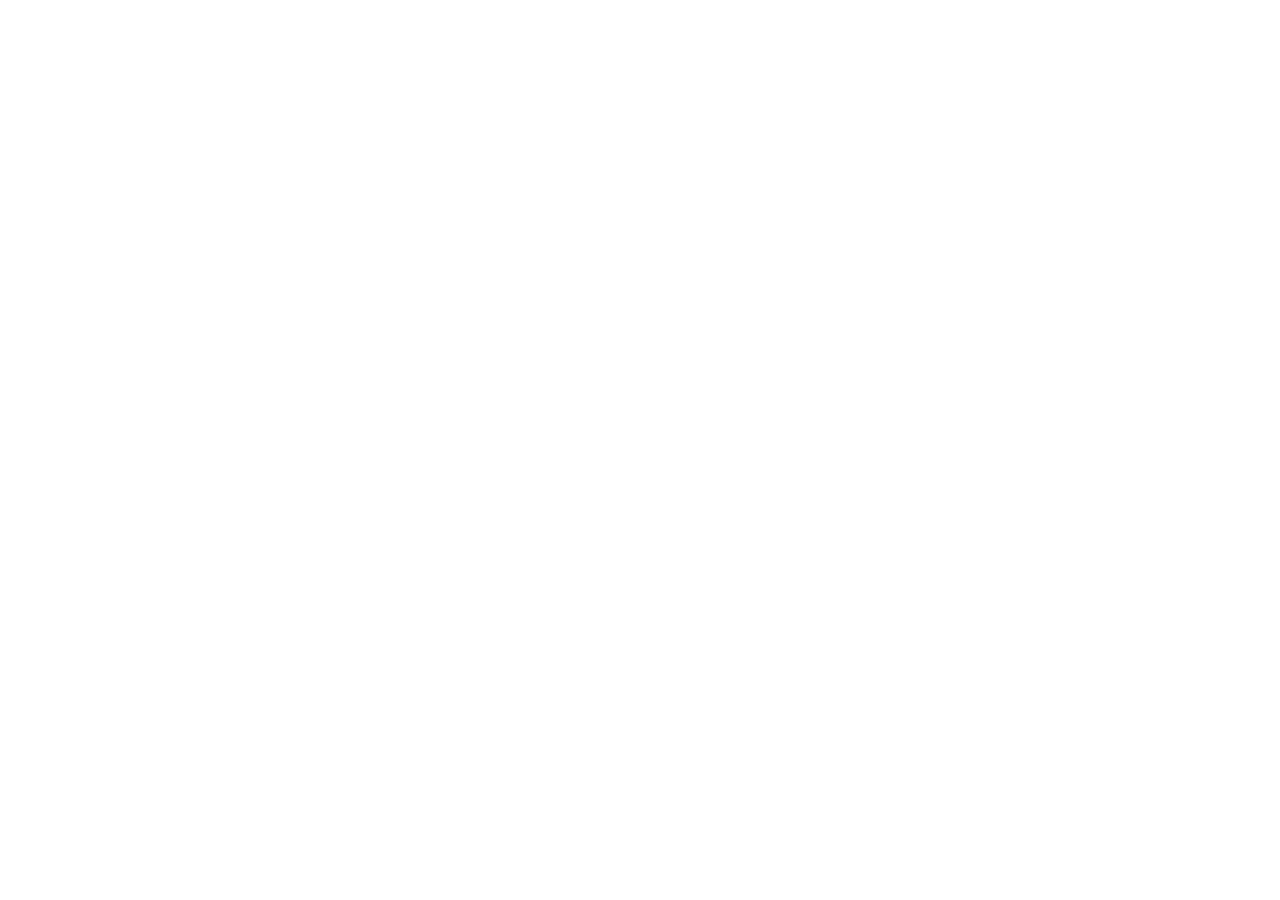
==== booking.html @ 74c10046 "Created basic structure and css-links" ====
<!DOCTYPE html>
<html lang="en">
<head>
    <meta charset="UTF-8">
    <meta name="viewport" content="width=device-width, initial-scale=1.0">
    <title>Booking</title>
    <link rel="stylesheet" href="css/styles.css">
</head>
<body>
    
</body>
</html>
---- css/styles.css ----
/*
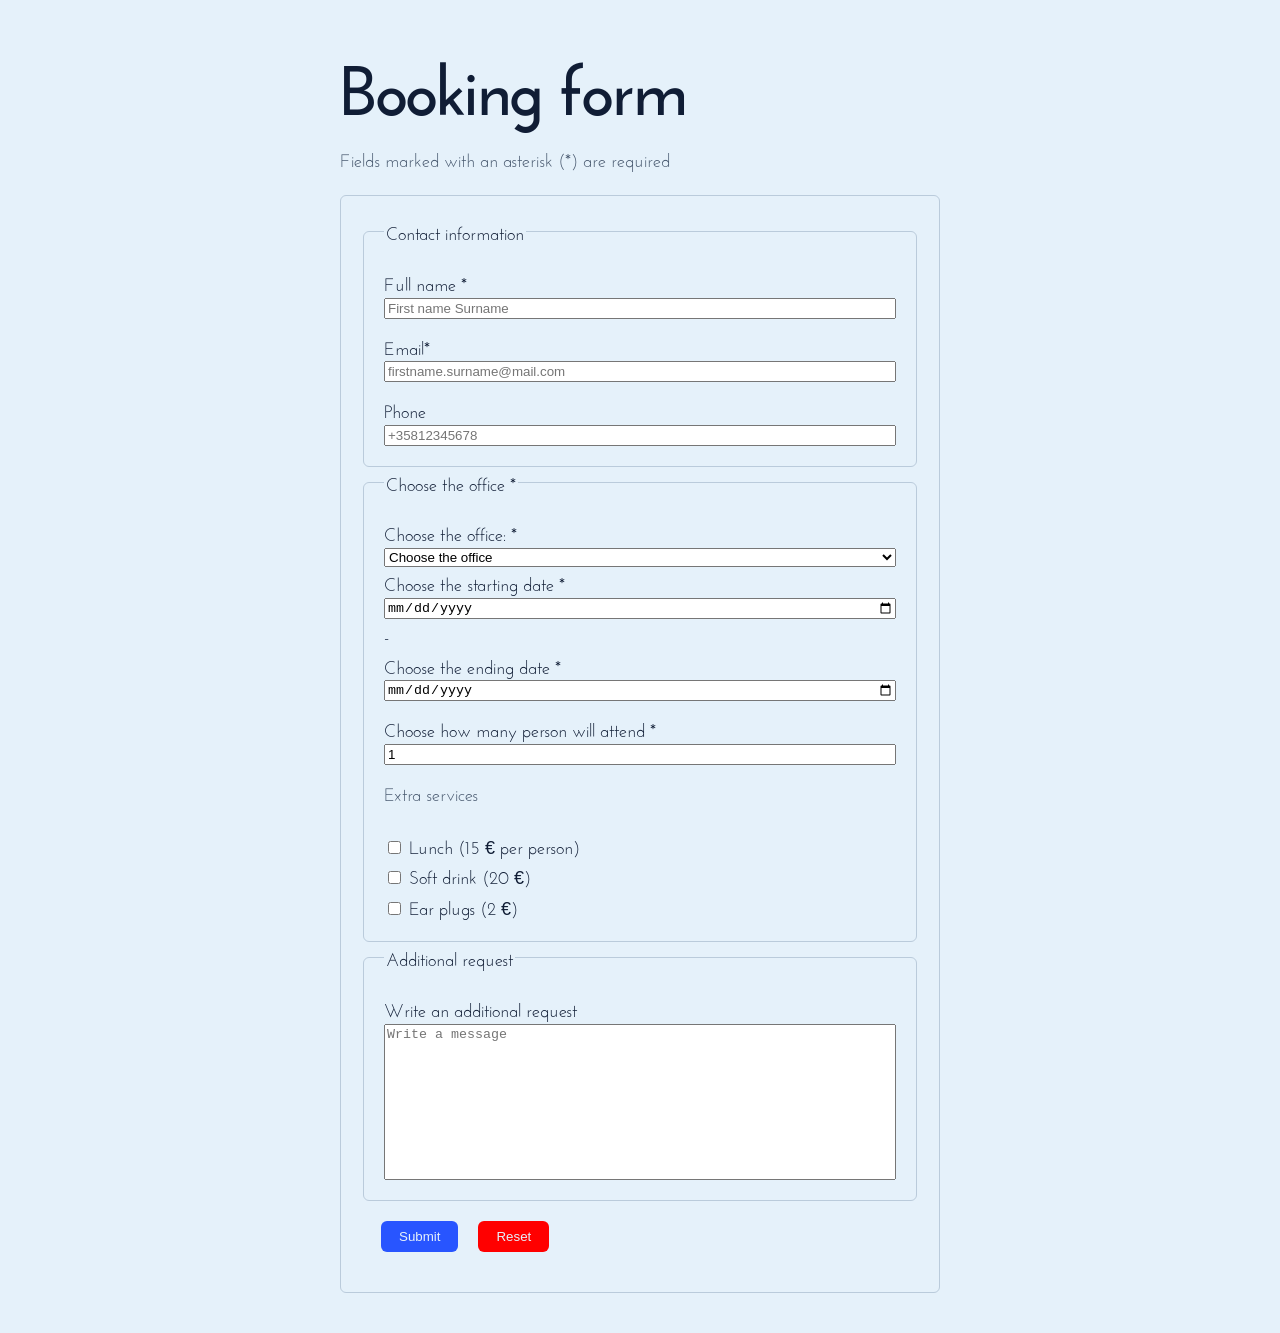
==== commit 65e29813: "booking.html and styles.css modified. booking.html basically created from nothing and on css, styles" ====
--- a/booking.html
+++ b/booking.html
@@ -1,12 +1,84 @@
 <!DOCTYPE html>
 <html lang="en">
+
 <head>
     <meta charset="UTF-8">
     <meta name="viewport" content="width=device-width, initial-scale=1.0">
     <title>Booking</title>
     <link rel="stylesheet" href="css/styles.css">
 </head>
+
 <body>
-    
+    <main class="content">
+        <h1>Booking form</h1>
+        <p>Fields marked with an asterisk (*) are required</p>
+        <form action="#" method="post">
+            <fieldset>
+                <legend>Contact information</legend>
+                <div class="field">
+                    <label for="name">Full name <span class="required">*</span></label>
+                    <input type="text" id="name" name="name" placeholder="First name Surname" autocomplete="name"
+                        maxlength="100" required>
+                </div>
+                <div class="field">
+                    <label for="email">Email<span class="required">*</span></label>
+                    <input type="email" id="email" name="email" placeholder="firstname.surname@mail.com"
+                        autocomplete="email" maxlength="100" required>
+                </div>
+                <div class="field">
+                    <label for="phone">Phone</label>
+                    <input type="tel" id="phone" name="phone" placeholder="+35812345678" autocomplete="phone">
+                </div>
+            </fieldset>
+            <fieldset>
+                <legend>Choose the office *</legend>
+                <label for="office">Choose the office: <span class="required">*</span></label>
+                <select name="office" id="office">
+                    <option value="#">Choose the office</option>
+                    <option value="office1">Office for 5 people</option>
+                    <option value="office2">Office for 10 people</option>
+                    <option value="office3">Office for 15 people</option>
+                </select>
+                <div class="field">
+                    <label for="start-date">Choose the starting date <span class="required">*</span></label>
+                    <input type="date" name="start-date" id="start-date" required>
+                    <span> - </span>
+                    <label for="end-date">Choose the ending date <span class="required">*</span></label>
+                    <input type="date" name="end-date" id="end-date" required>
+                </div>
+                <div class="field">
+                    <label for="person">Choose how many person will attend <span class="required">*</span></label>
+                    <input type="number" name="person" id="person" min="1" max="20" value="1" required>
+                </div>
+                <p>Extra services</p>
+                <div class="choose">
+                    <input type="checkbox" id="lunch" name="lunch" value="lunch">
+                    <label for="lunch">Lunch (15 € per person)</label>
+                </div>
+                <div class="choose">
+                    <input type="checkbox" id="drink" name="drink" value="drink">
+                    <label for="drink">Soft drink (20 €)</span></label>
+                </div>
+                <div class="choose">
+                    <input type="checkbox" id="earplug" name="earplug" value="earplug">
+                    <label for="earplug">Ear plugs (2 €)</span></label>
+                </div>
+                <!-- Huom radio buttonissa, name pitää olla kaikilla sama, jotta radiobutton toimii oikein. -->
+            </fieldset>
+            <fieldset>
+                <legend>Additional request</legend>
+                <div class="field">
+                    <label for="message">Write an additional request</label>
+                    <textarea name="message" id="message" rows="10" placeholder="Write a message"></textarea>
+                </div>
+
+            </fieldset>
+            <div class="buttons">
+                <button type="submit">Submit</button>
+                <button type="reset" class="reset">Reset</button>
+            </div>
+        </form>
+    </main>
 </body>
+
 </html>
--- a/css/styles.css
+++ b/css/styles.css
@@ -1 +1,333 @@
-/*+/* Fonts */
+
+@font-face {
+  font-family: "Josefin Sans";
+  src: url("../fonts/JosefinSans-Regular.ttf") format("truetype");
+  font-weight: 400;
+  font-style: normal;
+  font-display: swap;
+}
+
+@font-face {
+  font-family: "Josefin Sans";
+  src: url("../fonts/JosefinSans-Bold.ttf") format("truetype");
+  font-weight: 700;
+  font-style: normal;
+  font-display: swap;
+}
+
+/* Colours and basic layout */
+
+:root {
+  --navy: #101d35;
+  --ice: #e5f1fa;
+  --blue: #2855ff;
+  --chartreuse: #d6ef68;
+  --muted: #45566c;
+  --border: #bacbdb;
+}
+
+* {
+  box-sizing: border-box;
+}
+
+body {
+  margin: 0;
+  background: var(--ice);
+  color: var(--navy);
+  font-family: "Josefin Sans", Arial, sans-serif;
+  font-size: 18px;
+  line-height: 1.7;
+}
+
+header,
+main,
+footer {
+  width: min(1200px, 90%);
+  margin-inline: auto;
+}
+
+a {
+  color: inherit;
+  text-underline-offset: 5px;
+}
+
+a:focus-visible {
+  outline: 3px solid var(--blue);
+  outline-offset: 6px;
+}
+
+img {
+  display: block;
+  width: 100%;
+  height: auto;
+}
+
+h1,
+h2 {
+  margin: 0 0 24px;
+  font-weight: 700;
+  line-height: 1.12;
+  letter-spacing: -0.035em;
+}
+
+h1 {
+  font-size: clamp(42px, 5.5vw, 76px);
+}
+
+h2 {
+  font-size: clamp(32px, 4vw, 48px);
+}
+
+p {
+  margin: 0 0 22px;
+  color: var(--muted);
+}
+
+/* Header and wordmark */
+
+header {
+  display: flex;
+  justify-content: space-between;
+  align-items: center;
+  gap: 24px;
+  padding-block: 28px;
+  border-bottom: 1px solid var(--border);
+}
+
+header > a {
+  color: var(--navy);
+  font-size: 38px;
+  font-weight: 700;
+  line-height: 1;
+  letter-spacing: -2px;
+  text-decoration: none;
+}
+
+nav {
+  display: flex;
+  flex-wrap: wrap;
+  gap: 28px;
+}
+
+nav a {
+  font-size: 16px;
+  text-decoration: none;
+}
+
+nav a:hover,
+footer a:hover {
+  color: var(--blue);
+}
+
+/* Introduction: text left, Helsinki right */
+
+.hero {
+  display: grid;
+  grid-template-columns: 1.1fr 1fr;
+  align-items: center;
+  gap: clamp(32px, 6vw, 80px);
+  padding-block: 64px 96px;
+}
+
+.hero > div {
+  max-width: 600px;
+}
+
+.hero > img {
+  height: clamp(420px, 48vw, 640px);
+  object-fit: cover;
+  object-position: center 42%;
+  border-radius: 4px;
+}
+
+.eyebrow {
+  margin-bottom: 20px;
+  color: var(--navy);
+  font-size: 13px;
+  font-weight: 700;
+  letter-spacing: 0.14em;
+  text-transform: uppercase;
+}
+
+/* Links styled as buttons */
+
+.button {
+  display: inline-block;
+  margin-top: 10px;
+  padding: 15px 24px;
+  border-radius: 3px;
+  background: var(--blue);
+  color: white;
+  font-size: 16px;
+  font-weight: 700;
+  text-decoration: none;
+}
+
+.button:hover {
+  background: var(--navy);
+}
+
+/* Company story */
+
+#about {
+  max-width: 740px;
+  margin-inline: auto;
+  padding-block: 48px 112px;
+}
+
+#about::before {
+  content: "";
+  display: block;
+  width: 52px;
+  height: 5px;
+  margin-bottom: 28px;
+  background: var(--chartreuse);
+}
+
+/* OB-1: Workspace overview and details link */
+
+.spaces {
+  display: grid;
+  grid-template-columns: 1fr 1fr;
+  align-items: center;
+  gap: clamp(32px, 6vw, 80px);
+  padding-block: 24px 112px;
+}
+
+.spaces > img {
+  aspect-ratio: 4 / 5;
+  object-fit: cover;
+  object-position: center;
+  border-radius: 4px;
+}
+
+/* Contact information */
+
+footer {
+  padding-block: 48px 32px;
+  border-top: 1px solid var(--border);
+}
+
+footer h2 {
+  font-size: 30px;
+}
+
+address {
+  margin-bottom: 28px;
+  font-style: normal;
+}
+
+footer > p {
+  margin-bottom: 0;
+  font-size: 13px;
+}
+
+/* Smaller screens */
+
+@media (max-width: 760px) {
+  header {
+    align-items: flex-start;
+    flex-direction: column;
+    gap: 22px;
+  }
+
+  nav {
+    gap: 24px;
+  }
+
+  .hero,
+  .spaces {
+    grid-template-columns: 1fr;
+    gap: 32px;
+    padding-block: 48px 64px;
+  }
+
+  .hero > img {
+    height: 420px;
+  }
+
+  #about {
+    padding-block: 32px 48px;
+  }
+
+  .spaces > img {
+    aspect-ratio: 4 / 3;
+  }
+}
+
+/* Booking site settings */
+
+.content {
+  width: min(600px, calc(100% - 32px));
+  margin: 40px auto;
+}
+
+form {
+  padding: 20px;
+  border: 1px solid var(--border);
+  border-radius: 6px;
+}
+
+fieldset {
+  border: 1px solid var(--border);
+  border-radius: 6px;
+  padding: 20px;
+}
+
+/* Adding some gap/margin that the form is not so tight */
+.field {
+  margin-bottom: 12px;
+}
+
+.field:last-child {
+  margin-bottom: 0;
+}
+
+.field label {
+  display: block;
+}
+
+input:not([type="checkbox"]), select, textarea {
+    display: block;
+    width: 100%;
+}
+
+/* Shows error field with red border */
+input:user-invalid, select:user-invalid, textarea:user-invalid {
+    border: 2px solid red;
+}
+
+.field textarea {
+  resize: none;
+}
+
+.buttons {
+  display: flex;
+  flex-wrap: wrap;
+  gap: 20px;
+  margin: 20px;
+}
+
+button {
+  padding: 8px 18px;
+  background-color: var(--blue);
+  color: var(--ice);
+  border: var(--border);
+  border-radius: 6px;
+  cursor: pointer;
+}
+
+button:hover {
+  background-color: var(--chartreuse);
+  color: var(--navy);
+}
+
+.reset {
+  background-color: red;
+}
+
+.reset:hover {
+  background-color: var(--blue);
+  color: var(--ice);
+}
